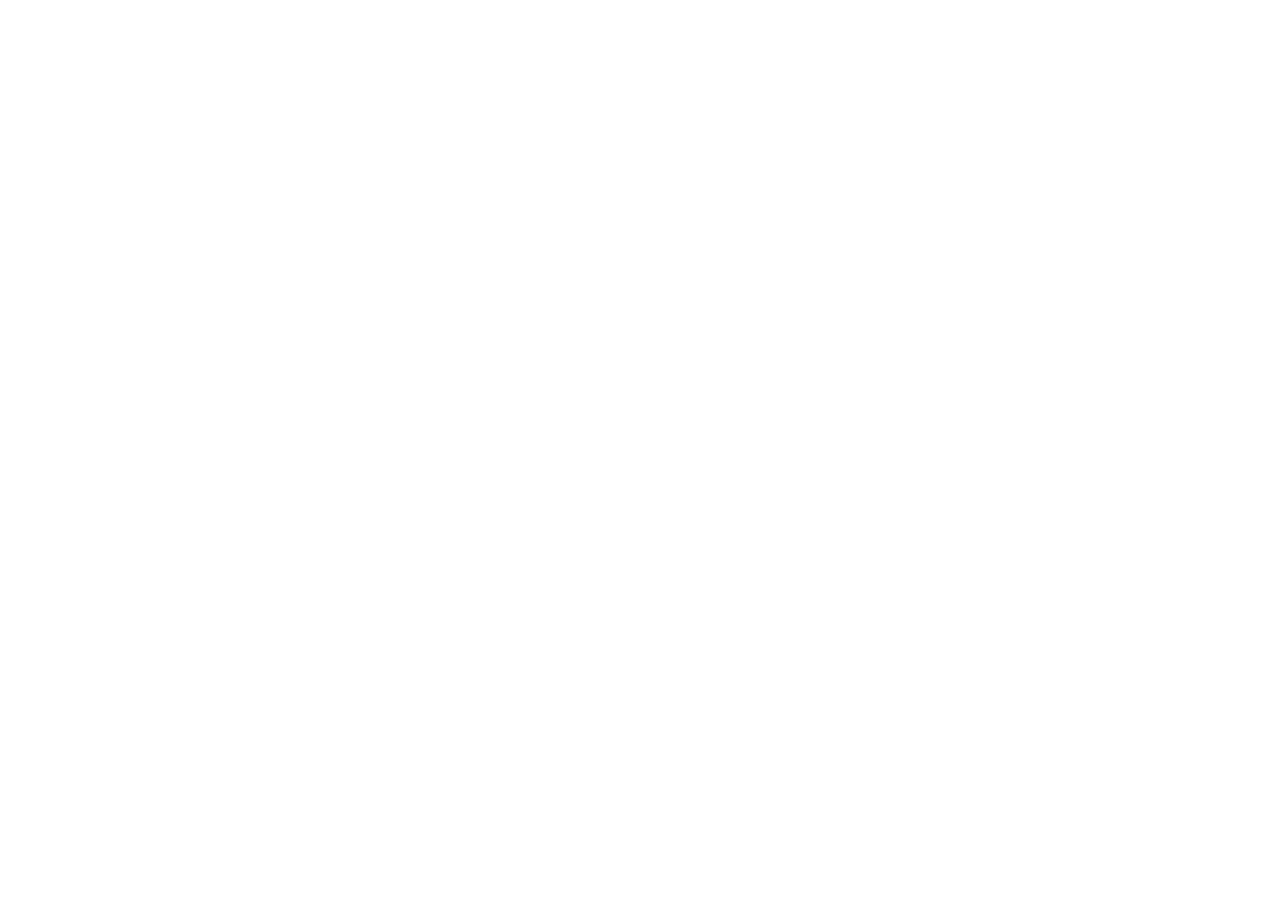
==== index.html @ 0374f4da "strucure" ====
<!DOCTYPE html>
<html lang="en">
<head>
    <meta charset="UTF-8">
    <meta name="viewport" content="width=device-width, initial-scale=1.0">
    <title>Uane's Beauty Parlor Home</title>
    <link rel="stylesheet" href="Styles.css">
    <script async src="Interactive.js"></script>
</head>
<body>
    
</body>
</html>
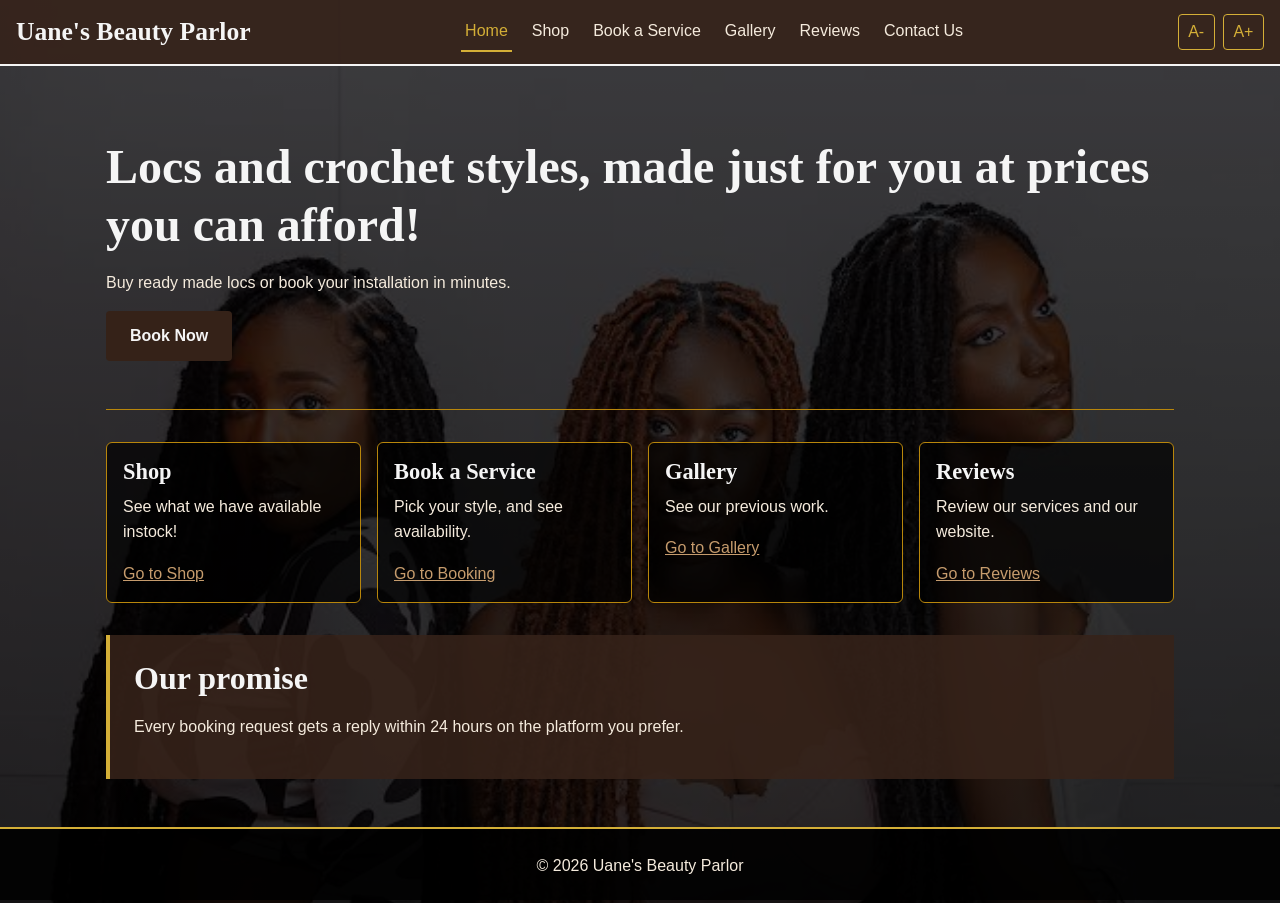
==== commit b424feab: "Add files via upload" ====
--- a/index.html
+++ b/index.html
@@ -1,13 +1,237 @@
 <!DOCTYPE html>
 <html lang="en">
 <head>
-    <meta charset="UTF-8">
-    <meta name="viewport" content="width=device-width, initial-scale=1.0">
-    <title>Uane's Beauty Parlor Home</title>
-    <link rel="stylesheet" href="Styles.css">
-    <script async src="Interactive.js"></script>
+  <meta charset="UTF-8">
+  <meta name="viewport" content="width=device-width, initial-scale=1">
+  <title>Uane's Beauty Parlor</title>
+  <link rel="stylesheet" href="styles.css">
+ 
+  
 </head>
 <body>
-    
+
+  <header>
+    <h1 class="logo">Uane's Beauty Parlor</h1>
+
+    <nav aria-label="Main navigation">
+      <ul>
+        <li><a href="#home" data-page="home">Home</a></li>
+        <li><a href="#shop" data-page="shop">Shop</a></li>
+        <li><a href="#book" data-page="book">Book a Service</a></li>
+        <li><a href="#gallery" data-page="gallery">Gallery</a></li>
+        <li><a href="#reviews" data-page="reviews">Reviews</a></li>
+        <li><a href="#contact" data-page="contact">Contact Us</a></li>
+      </ul>
+    </nav>
+
+    <div class="text-size" role="group" aria-label="Text size">
+      <button type="button" id="smaller" aria-label="Decrease text size">A-</button>
+      <button type="button" id="larger" aria-label="Increase text size">A+</button>
+    </div>
+  </header>
+
+  <main id="main">
+
+    
+    <section id="home" class="page active">
+      <div class="hero">
+        <h2>Locs and crochet styles, made just for you at prices you can afford!</h2>
+        <p>Buy ready made locs or book your installation in minutes.</p>
+        <a href="#book" data-page="book" class="btn">Book Now</a>
+      </div>
+
+      <div class="cards">
+        <article>
+          <h3>Shop</h3>
+          <p>See what we have available instock!</p>
+          <a href="#shop" data-page="shop">Go to Shop</a>
+        </article>
+        <article>
+          <h3>Book a Service</h3>
+          <p>Pick your style, and see availability.</p>
+          <a href="#book" data-page="book">Go to Booking</a>
+        </article>
+        <article>
+          <h3>Gallery</h3>
+          <p>See our previous work.</p>
+          <a href="#gallery" data-page="gallery">Go to Gallery</a>
+        </article>
+        <article>
+          <h3>Reviews</h3>
+          <p>Review our services and our website.</p>
+          <a href="#reviews" data-page="reviews">Go to Reviews</a>
+        </article>
+      </div>
+
+      <div class="promo">
+        <h2>Our promise</h2>
+        <p>Every booking request gets a reply within 24 hours on the platform you prefer.</p>
+      </div>
+    </section>
+
+    
+    <section id="shop" class="page">
+  <h2>Shop</h2>
+
+  <div class="shop-main">
+    <div class="filters">
+      <div>
+        <label for="filter-length">Length</label>
+        <select id="filter-length">
+          <option value="all">All lengths</option>
+          <option value="short">Short</option>
+          <option value="medium">Medium</option>
+          <option value="long">Long</option>
+        </select>
+      </div>
+      <div>
+        <label for="filter-type">Type</label>
+        <select id="filter-type">
+          <option value="all">All types</option>
+          <option value="butterfly">Butterfly locs</option>
+          <option value="faux">Faux locs</option>
+          <option value="goddess">Goddess faux locs</option>
+        </select>
+      </div>
+      <button type="button" id="clear-filters">Clear filters</button>
+    </div>
+
+    <p id="result-count" aria-live="polite"></p>
+    <div id="product-list" class="cards"></div>
+  </div>
+
+  <aside id="cart" aria-live="polite">
+    <h3>Your cart</h3>
+    <ul id="cart-items"></ul>
+    <p>Total: N$<span id="cart-total">0</span></p>
+
+    <fieldset>
+      <legend>How would you like to receive your order?</legend>
+      <label><input type="radio" name="delivery" value="yango" checked> Delivery by Yango</label>
+      <label><input type="radio" name="delivery" value="pickup"> Pickup</label>
+    </fieldset>
+
+    <button type="button" id="checkout-btn">Place order</button>
+    <p id="order-message"></p>
+  </aside>
+</section>
+
+    
+    <section id="book" class="page">
+      <h2>Book a Service</h2>
+      <p>A deposit confirms your booking. The stylist will contact you within 24 hours with the amount and how to pay.</p>
+
+      <form id="booking-form" novalidate>
+        <fieldset>
+          <legend>Your details</legend>
+
+          <label for="name">Full name</label>
+          <input type="text" id="name" name="name" required>
+
+          <label for="email">Email</label>
+          <input type="email" id="email" name="email" required>
+
+          <label for="phone">Phone number</label>
+          <input type="tel" id="phone" name="phone" required>
+
+          <p>Preferred way to reach you</p>
+          <label><input type="radio" name="contact" value="whatsapp" checked> WhatsApp</label>
+          <label><input type="radio" name="contact" value="email"> Email</label>
+          <label><input type="radio" name="contact" value="call"> Phone call</label>
+        </fieldset>
+
+        <fieldset>
+          <legend>Your booking</legend>
+
+          <label for="service">Service</label>
+          <select id="service" name="service" required>
+            <option value="">Choose a service</option>
+            <option>Loc installation</option>
+            <option>Crochet hairstyle</option>
+            <option>Loc retwist</option>
+          </select>
+
+          <label for="date">Preferred date</label>
+          <input type="date" id="date" name="date" required>
+
+          <label for="photo">Upload your preferred style</label>
+          <input type="file" id="photo" name="photo" accept="image/*">
+          <img id="photo-preview" alt="Preview of your chosen style" hidden>
+
+          <label for="notes">Extra details (length, colour, size)</label>
+          <textarea id="notes" name="notes" rows="4"></textarea>
+        </fieldset>
+
+        <button type="submit" class="btn">Send booking request</button>
+        <p id="booking-message" role="status"></p>
+      </form>
+    </section>
+
+    <section id="gallery" class="page">
+  <h2>Gallery</h2>
+
+  <div class="slider">
+    <button type="button" id="prev-slide" class="slide-btn" aria-label="Previous image">&#10094;</button>
+
+    <figure class="slide">
+      <img id="slide-img" src="" alt="">
+      <figcaption id="slide-caption"></figcaption>
+    </figure>
+
+    <button type="button" id="next-slide" class="slide-btn" aria-label="Next image">&#10095;</button>
+  </div>
+
+  <p id="slide-counter" aria-live="polite"></p>
+</section>
+
+   
+    <section id="reviews" class="page">
+      <h2>Reviews</h2>
+      <p id="average-rating"></p>
+      <div id="review-list"></div>
+
+      <form id="review-form">
+        <h3>Leave a review</h3>
+
+        <label for="reviewer">Your name</label>
+        <input type="text" id="reviewer" required>
+
+        <label for="rating">Rating</label>
+        <select id="rating" required>
+          <option value="5">5 stars</option>
+          <option value="4">4 stars</option>
+          <option value="3">3 stars</option>
+          <option value="2">2 stars</option>
+          <option value="1">1 star</option>
+        </select>
+
+        <label for="comment">Your comment</label>
+        <textarea id="comment" rows="3" required></textarea>
+
+        <button type="submit">Post review</button>
+      </form>
+    </section>
+
+    
+    <section id="contact" class="page">
+      <h2>Contact Us</h2>
+      <ul>
+        <li>Phone / WhatsApp: +264 83 001 0067</li>
+        <li>Email: Uanes@gmail.com</li>
+        <li>Location: Windhoek, Namibia (Our Services are mobile)</li>
+        <li><a href="https://instagram.com" target="_blank" rel="noopener">Instagram</a></li>
+        <li><a href="https://facebook.com" target="_blank" rel="noopener">Facebook</a></li>
+        <li><a href="https://tiktok.com" target="_blank" rel="noopener">TikTok</a></li>
+      </ul>
+    </section>
+
+  </main>
+
+  <footer>
+    <p>&copy; 2026 Uane's Beauty Parlor</p>
+  </footer>
+
+ 
+  <script src="script.js"></script>
 </body>
-</html>+</html>
--- a/styles.css
+++ b/styles.css
@@ -0,0 +1,357 @@
+:root {
+  --rich-brown: #5C3A1B;
+  --warm-brown: #8B5E3C;
+  --caramel:    #C69C6D;
+  --gold:       #D4AF37;
+  --bronze:     #B8860B;
+  --black:      #000000;
+  --text:       #F5EBDD;   /* soft off-white for readable text on dark */
+}
+ 
+* { box-sizing: border-box; margin: 0; padding: 0; }
+ 
+html { font-size: 100%; }   /* A+ / A- buttons change this in Stage 3 */
+ 
+body {
+  font-family: "Jost", Arial, sans-serif;
+  font-size: 1rem;
+  line-height: 1.6;
+  color: var(--text);
+  background-color: var(--black);
+  background-image:
+    linear-gradient(rgba(0, 0, 0, 0.72), rgba(0, 0, 0, 0.85)),
+    url("locs4.jpg");
+  background-size: cover;
+  background-position: center top;
+  background-repeat: no-repeat;
+}
+ 
+h1, h2, h3 {
+  font-family: "Cormorant Garamond", Georgia, serif;
+  color: whitesmoke;
+  line-height: 1.2;
+}
+h2 { font-size: 2rem; margin-bottom: 1rem; }
+h3 { font-size: 1.4rem; margin-bottom: 0.5rem; }
+ 
+p { max-width: 65ch; margin-bottom: 1rem; }
+a { color: var(--caramel); }
+a:hover { color: rgb(76, 59, 38); }
+ 
+
+a:focus-visible,
+button:focus-visible,
+input:focus-visible,
+select:focus-visible,
+textarea:focus-visible {
+  outline: 3px solid var(--gold);
+  outline-offset: 3px;
+}
+ 
+
+.page { display: none; }
+.page.active { display: block; }
+ 
+main { max-width: 1100px; margin: 0 auto; padding: 1.5rem 1rem 3rem; }
+ 
+
+header {
+  background: rgba(54, 35, 26, 0.88);
+  border-bottom: 2px solid whitesmoke;
+  padding: 0.75rem 1rem;
+  display: flex;
+  flex-direction: column;
+  gap: 0.5rem;
+  position: sticky;
+  top: 0;
+  z-index: 10;
+}
+ 
+.logo { font-size: 1.6rem; }
+ 
+nav ul {
+  list-style: none;
+  display: flex;
+  flex-wrap: wrap;
+  gap: 0.25rem 1rem;
+}
+nav a {
+  text-decoration: none;
+  color: var(--text);
+  padding: 0.4rem 0.25rem;
+  display: inline-block;
+  border-bottom: 2px solid transparent;
+}
+nav a:hover,
+nav a.current { color: var(--gold); border-bottom-color: var(--gold); }
+ 
+.text-size { display: flex; gap: 0.5rem; }
+.text-size button {
+  background: transparent;
+  color: var(--gold);
+  border: 1px solid var(--gold);
+  border-radius: 4px;
+  padding: 0.25rem 0.6rem;
+  cursor: pointer;
+  font: inherit;
+}
+.text-size button:hover { background: var(--gold); color: var(--black); }
+ 
+/* ---------- 5. Buttons ---------- */
+.btn,
+button[type="submit"],
+#checkout-btn,
+.add-to-cart {
+  display: inline-block;
+  background: rgb(53, 34, 24);
+  color: whitesmoke;
+  border: none;
+  border-radius: 4px;
+  padding: 0.75rem 1.5rem;
+  font: inherit;
+  font-weight: 600;
+  text-decoration: none;
+  cursor: pointer;
+  transition: background 0.2s;
+}
+.btn:hover,
+button[type="submit"]:hover,
+#checkout-btn:hover,
+.add-to-cart:hover { background: var(--gold); color: var(--black); }
+ 
+/* ---------- 6. Home ---------- */
+.hero {
+  padding: 3rem 0;
+  border-bottom: 1px solid var(--bronze);
+  margin-bottom: 2rem;
+}
+.hero h2 { font-size: 2.4rem; }
+ 
+.promo {
+  margin-top: 2rem;
+  padding: 1.5rem;
+  background: rgba(54, 35, 26, 0.88);   /* rich brown, see-through */
+  border-left: 4px solid var(--gold);
+}
+ 
+/* ---------- 7. Cards (Flexbox, wraps on small screens) ---------- */
+.cards {
+  display: flex;
+  flex-wrap: wrap;
+  gap: 1rem;
+}
+.cards article {
+  flex: 1 1 100%;
+  background: rgba(0, 0, 0, 0.7);
+  border: 1px solid var(--bronze);
+  border-radius: 6px;
+  padding: 1rem;
+}
+ 
+/* ---------- 8. Shop and cart ---------- */
+/* .active matters: without it this rule beats .page { display: none } and Shop never hides */
+#shop.active { display: grid; gap: 1.5rem; }
+#shop h2 { grid-column: 1 / -1; margin-bottom: 0; }
+ 
+#cart {
+  background: rgba(0, 0, 0, 0.8);
+  border: 1px solid var(--bronze);
+  border-radius: 6px;
+  padding: 1rem;
+}
+#cart-items { list-style: none; margin-bottom: 1rem; }
+#cart-items li {
+  display: flex;
+  justify-content: space-between;
+  gap: 0.5rem;
+  padding: 0.4rem 0;
+  border-bottom: 1px solid var(--rich-brown);
+}
+#order-message { margin-top: 1rem; color: var(--gold); }
+ 
+.price { color: var(--gold); font-weight: 600; }
+ 
+/* Product image area: gradient block until you add real photos */
+.product-img {
+  height: 140px;
+  border-radius: 4px;
+  margin-bottom: 0.75rem;
+  background: linear-gradient(135deg, var(--rich-brown), var(--bronze));
+}
+ 
+/* ---------- 9. Forms ---------- */
+form {
+  background: rgba(0, 0, 0, 0.75);
+  border: 1px solid var(--bronze);
+  border-radius: 6px;
+  padding: 1rem;
+  max-width: 640px;
+}
+fieldset {
+  border: 1px solid var(--warm-brown);
+  border-radius: 6px;
+  padding: 1rem;
+  margin-bottom: 1rem;
+}
+legend { color: var(--gold); padding: 0 0.5rem; }
+ 
+label { display: block; margin-top: 0.75rem; }
+fieldset label input[type="radio"] { margin-right: 0.5rem; }
+ 
+input[type="text"],
+input[type="email"],
+input[type="tel"],
+input[type="date"],
+select,
+textarea {
+  width: 100%;
+  padding: 0.6rem;
+  margin-top: 0.25rem;
+  font: inherit;
+  color: var(--black);
+  background: #fff7ea;
+  border: 2px solid var(--caramel);
+  border-radius: 4px;
+}
+
+#photo-preview {
+  display: block;
+  max-width: 100%;
+  max-height: 260px;
+  margin-top: 0.75rem;
+  border: 2px solid var(--gold);
+  border-radius: 4px;
+}
+#photo-preview[hidden] { display: none; }
+#booking-message { margin-top: 1rem; color: var(--gold); }
+ 
+/* ---------- 11. Reviews ---------- */
+#review-list { display: grid; gap: 1rem; margin-bottom: 2rem; }
+.review {
+  background: rgba(0, 0, 0, 0.75);
+  border-left: 4px solid var(--gold);
+  padding: 1rem;
+  border-radius: 4px;
+}
+.stars { color: var(--gold); letter-spacing: 0.1em; }
+ 
+/* ---------- 12. Contact ---------- */
+#contact ul { list-style: none; }
+#contact li { padding: 0.5rem 0; border-bottom: 1px solid var(--rich-brown); }
+ 
+/* ---------- 13. Footer ---------- */
+footer {
+  text-align: center;
+  padding: 1.5rem 1rem;
+  background: rgba(0, 0, 0, 0.9);
+  border-top: 2px solid var(--gold);
+}
+footer p { margin: 0 auto; }
+ 
+/* =====================================================
+   MEDIA QUERIES (mobile-first: min-width)
+   ===================================================== */
+ 
+/* Tablet: 700px and up */
+@media (min-width: 700px) {
+  header {
+    flex-direction: row;
+    flex-wrap: wrap;
+    align-items: center;
+    justify-content: space-between;
+  }
+  .hero h2 { font-size: 3rem; }
+  .cards article { flex: 1 1 calc(50% - 1rem); }
+}
+ 
+/* Desktop: 1000px and up */
+@media (min-width: 1000px) {
+  .cards article { flex: 1 1 calc(25% - 1rem); }
+  /* Shop becomes two columns: products left, cart right */
+  #shop { grid-template-columns: 1fr 320px; align-items: start; }
+  #cart { position: sticky; top: 7rem; }
+  /* Background stays still while you scroll (not reliable on phones) */
+  body { background-attachment: fixed; }
+}
+ 
+/* Respect people who turn off animations in their system settings */
+@media (prefers-reduced-motion: reduce) {
+  * { transition: none !important; }
+}
+ 
+/* Shop filters and product cards */
+.filters { display: flex; flex-wrap: wrap; gap: 1rem; align-items: end; margin-bottom: 1rem; }
+.filters select { width: auto; min-width: 170px; }
+#clear-filters, .qty-btn {
+  background: transparent; color: var(--gold); border: 1px solid var(--gold);
+  border-radius: 4px; padding: 0.6rem 1rem; font: inherit; cursor: pointer;
+}
+#clear-filters:hover, .qty-btn:hover { background: var(--gold); color: var(--black); }
+#product-list {
+  display: grid;
+  grid-template-columns: repeat(auto-fill, minmax(220px, 1fr));
+  gap: 1rem;
+}
+#product-list p { grid-column: 1 / -1; }   /* keeps the "no results" message on one line */
+
+.product-photo {
+  display: block;
+  width: 100%;
+  aspect-ratio: 4 / 5;           /* portrait shape, like most hair photos */
+  object-fit: cover;
+  object-position: center top;   /* if anything is trimmed, trim the bottom, not the face */
+  border-radius: 4px;
+  margin-bottom: 0.75rem;
+}
+
+.product-img {
+  height: auto;
+  aspect-ratio: 4 / 5;           /* placeholder blocks match the photo shape */
+}
+.cart-name { flex: 1; }
+.qty-controls { display: flex; gap: 0.25rem; }
+.qty-btn { padding: 0.1rem 0.6rem; }
+
+/* Validation: only show red/gold after the person tries to submit */
+.was-validated input:invalid,
+.was-validated select:invalid,
+.was-validated textarea:invalid { border-color: #ff6b6b; }
+.was-validated input:valid,
+.was-validated select:valid,
+.was-validated textarea:valid { border-color: var(--gold); }
+
+/* ---------- Gallery slider ---------- */
+.slider {
+  display: flex;
+  align-items: center;
+  justify-content: center;
+  gap: 0.5rem;
+}
+.slide {
+  flex: 1;
+  max-width: 600px;
+  margin: 0;
+  text-align: center;
+}
+.slide img {
+  display: block;
+  width: 100%;
+  max-height: 70vh;
+  object-fit: contain;      /* shows the WHOLE photo, no cropping */
+  border: 2px solid var(--gold);
+  border-radius: 6px;
+}
+.slide figcaption { margin-top: 0.5rem; }
+.slide-btn {
+  background: transparent;
+  color: var(--gold);
+  border: 2px solid var(--gold);
+  border-radius: 50%;
+  width: 2.75rem;
+  height: 2.75rem;
+  flex-shrink: 0;           /* stops the buttons squashing on phones */
+  font-size: 1.1rem;
+  cursor: pointer;
+}
+.slide-btn:hover { background: var(--gold); color: var(--black); }
+#slide-counter { text-align: center; margin-top: 0.75rem; }
